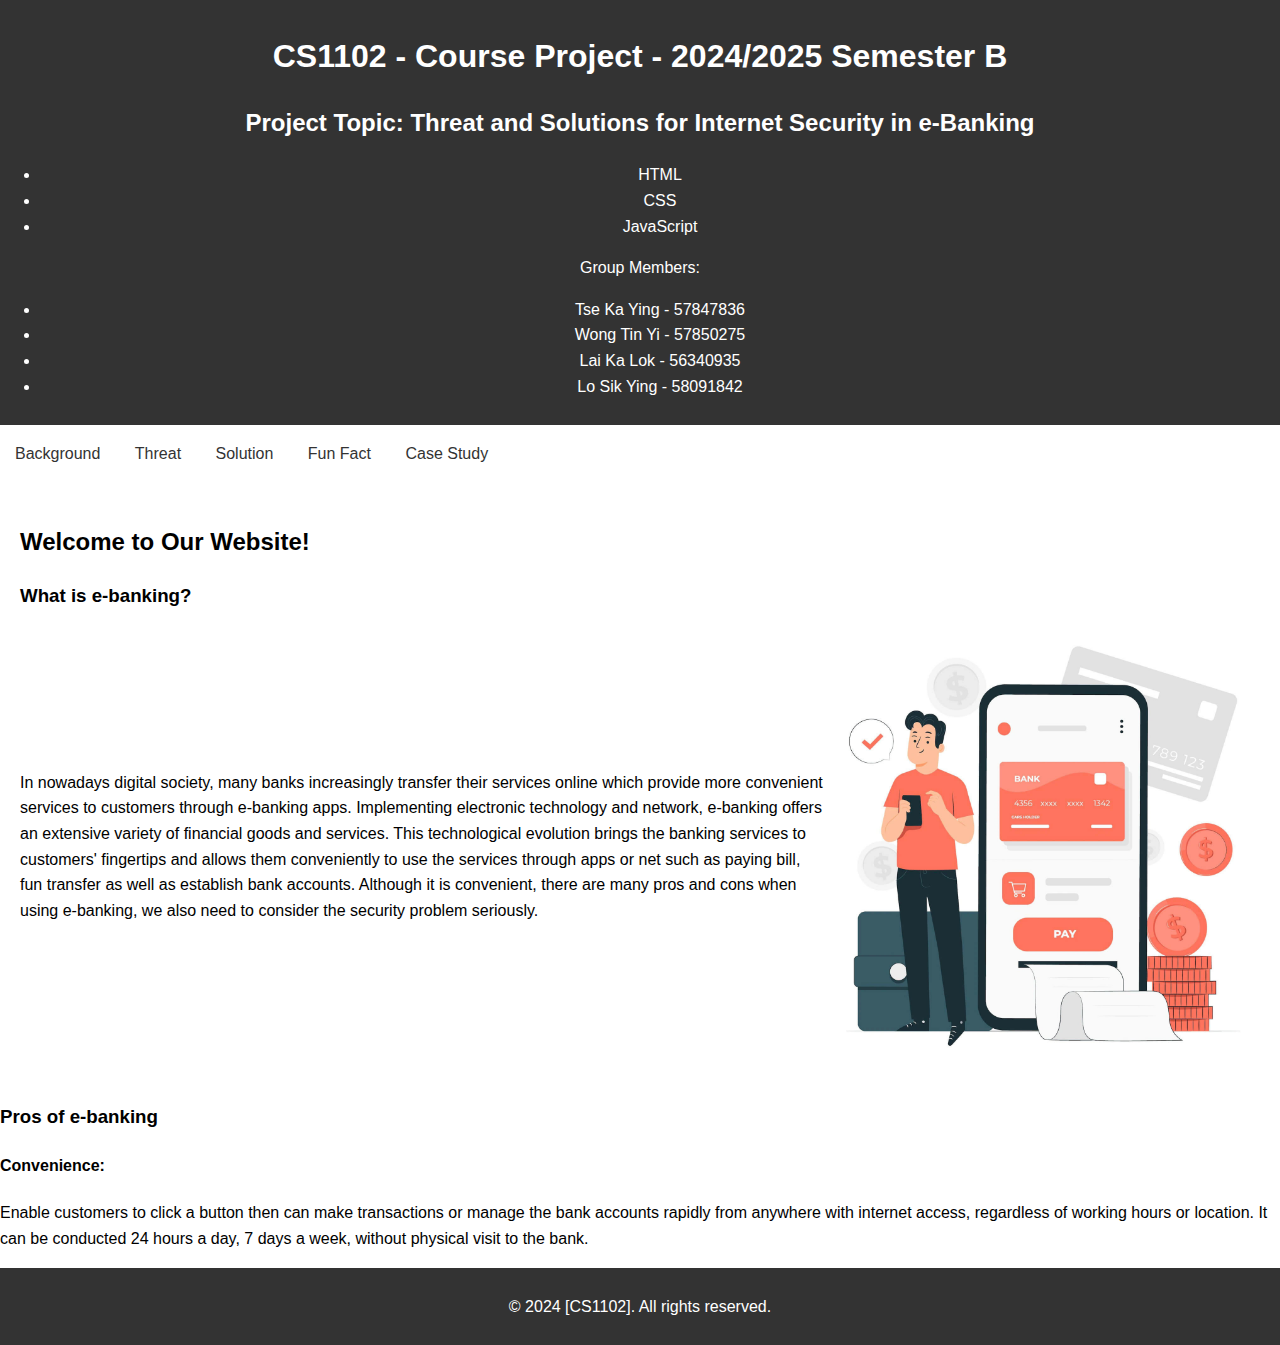
==== index.html @ 5066f64e "Update index.html" ====
<!DOCTYPE html>
<html lang="en">
<head>
    <meta charset="UTF-8">
    <meta name="viewport" content="width=device-width, initial-scale=1.0">
    <title>CS1102 - Project Topic</title>
    <link rel="stylesheet" href="styles.css">
</head>
<body>
    <header>
        <h1>CS1102 - Course Project - 2024/2025 Semester B</h1>
        <h2>Project Topic: Threat and Solutions for Internet Security in e-Banking</h2>
        <ul>
            <li>HTML</li>
            <li>CSS</li>
            <li>JavaScript</li>
            <!-- Add any other techniques you used -->
        </ul>
        <p>Group Members:</p>
        <ul>
            <li>Tse Ka Ying - 57847836</li>
            <li>Wong Tin Yi - 57850275</li>
            <li>Lai Ka Lok  - 56340935</li>
            <li>Lo Sik Ying - 58091842</li>
        </ul>
    </header>
    <nav>
        <ul>
            <li><a href="index.html">Background</a></li>
            <li><a href="about.html">Threat</a></li>
            <li><a href="discovery.html">Solution</a></li>
            <li><a href="funfact.html">Fun Fact</a></li>
            <li><a href="casestudy.html">Case Study</a></li>
        </ul>
    </nav>
    <main>
        <h2>Welcome to Our Website!</h2>
        <h3>What is e-banking?</h3>
        <div style="display: flex; align-items: center;">
            <p>In nowadays digital society, many banks increasingly transfer their services online which provide more convenient services to customers through e-banking apps. Implementing electronic technology and network, e-banking offers an extensive variety of financial goods and services. This technological evolution brings the banking services to customers' fingertips and allows them conveniently to use the services through apps or net such as paying bill, fun transfer as well as establish bank accounts. Although it is convenient, there are many pros and cons when using e-banking, we also need to consider the security problem seriously.</p>
            <img src="Background 1.JPG" style="max-width:35%; height:auto;">
        </div>
    </main>
        <h3>Pros of e-banking</h3>
        <h4>Convenience:</h4> <p>Enable customers to click a button then can make transactions or manage the bank accounts rapidly from anywhere with internet access, regardless of working hours or location. It can be conducted 24 hours a day, 7 days a week, without physical visit to the bank.</p>
   <footer>
        <p>&copy; 2024 [CS1102]. All rights reserved.</p>
    </footer>
    <script src="script.js"></script>
</body>
</html>
---- styles.css ----
body {
    font-family: Arial, sans-serif;
    line-height: 1.6;
    margin: 0;
    padding: 0;
}

header {
    background: #333;
    color: #fff;
    padding: 10px 0;
    text-align: center;
}

nav ul {
    list-style: none;
    padding: 0;
}

nav ul li {
    display: inline;
    margin: 0 15px;
}

nav ul li a {
    text-decoration: none;
    color: #333;
}

main {
    padding: 20px;
}

footer {
    text-align: center;
    padding: 10px 0;
    background: #333;
    color: #fff;
    position: relative;
    bottom: 0;
    width: 100%;
}
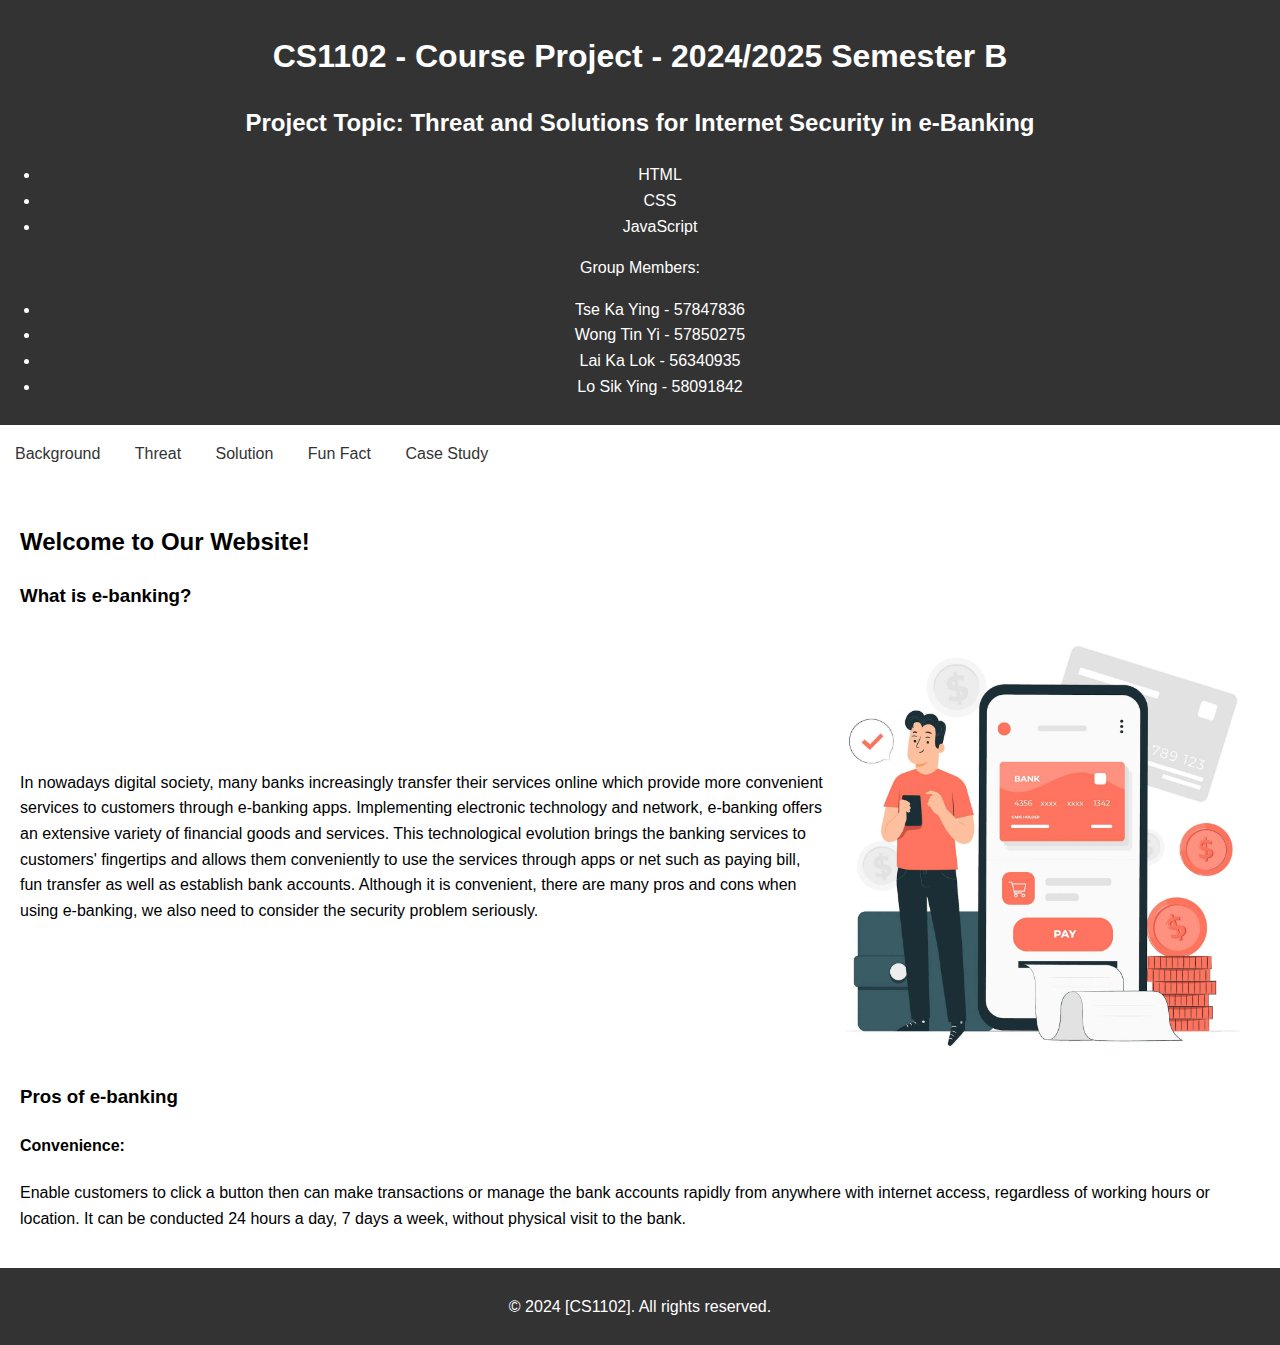
==== commit e295b2f1: "Update index.html" ====
--- a/index.html
+++ b/index.html
@@ -40,9 +40,10 @@
             <p>In nowadays digital society, many banks increasingly transfer their services online which provide more convenient services to customers through e-banking apps. Implementing electronic technology and network, e-banking offers an extensive variety of financial goods and services. This technological evolution brings the banking services to customers' fingertips and allows them conveniently to use the services through apps or net such as paying bill, fun transfer as well as establish bank accounts. Although it is convenient, there are many pros and cons when using e-banking, we also need to consider the security problem seriously.</p>
             <img src="Background 1.JPG" style="max-width:35%; height:auto;">
         </div>
+         <h3>Pros of e-banking</h3>
+        <h4>Convenience:</h4> <p>Enable customers to click a button then can make transactions or manage the bank accounts rapidly from anywhere with internet access, regardless of working hours or location. It can be conducted 24 hours a day, 7 days a week, without physical visit to the bank.</p>
     </main>
-        <h3>Pros of e-banking</h3>
-        <h4>Convenience:</h4> <p>Enable customers to click a button then can make transactions or manage the bank accounts rapidly from anywhere with internet access, regardless of working hours or location. It can be conducted 24 hours a day, 7 days a week, without physical visit to the bank.</p>
+        
    <footer>
         <p>&copy; 2024 [CS1102]. All rights reserved.</p>
     </footer>
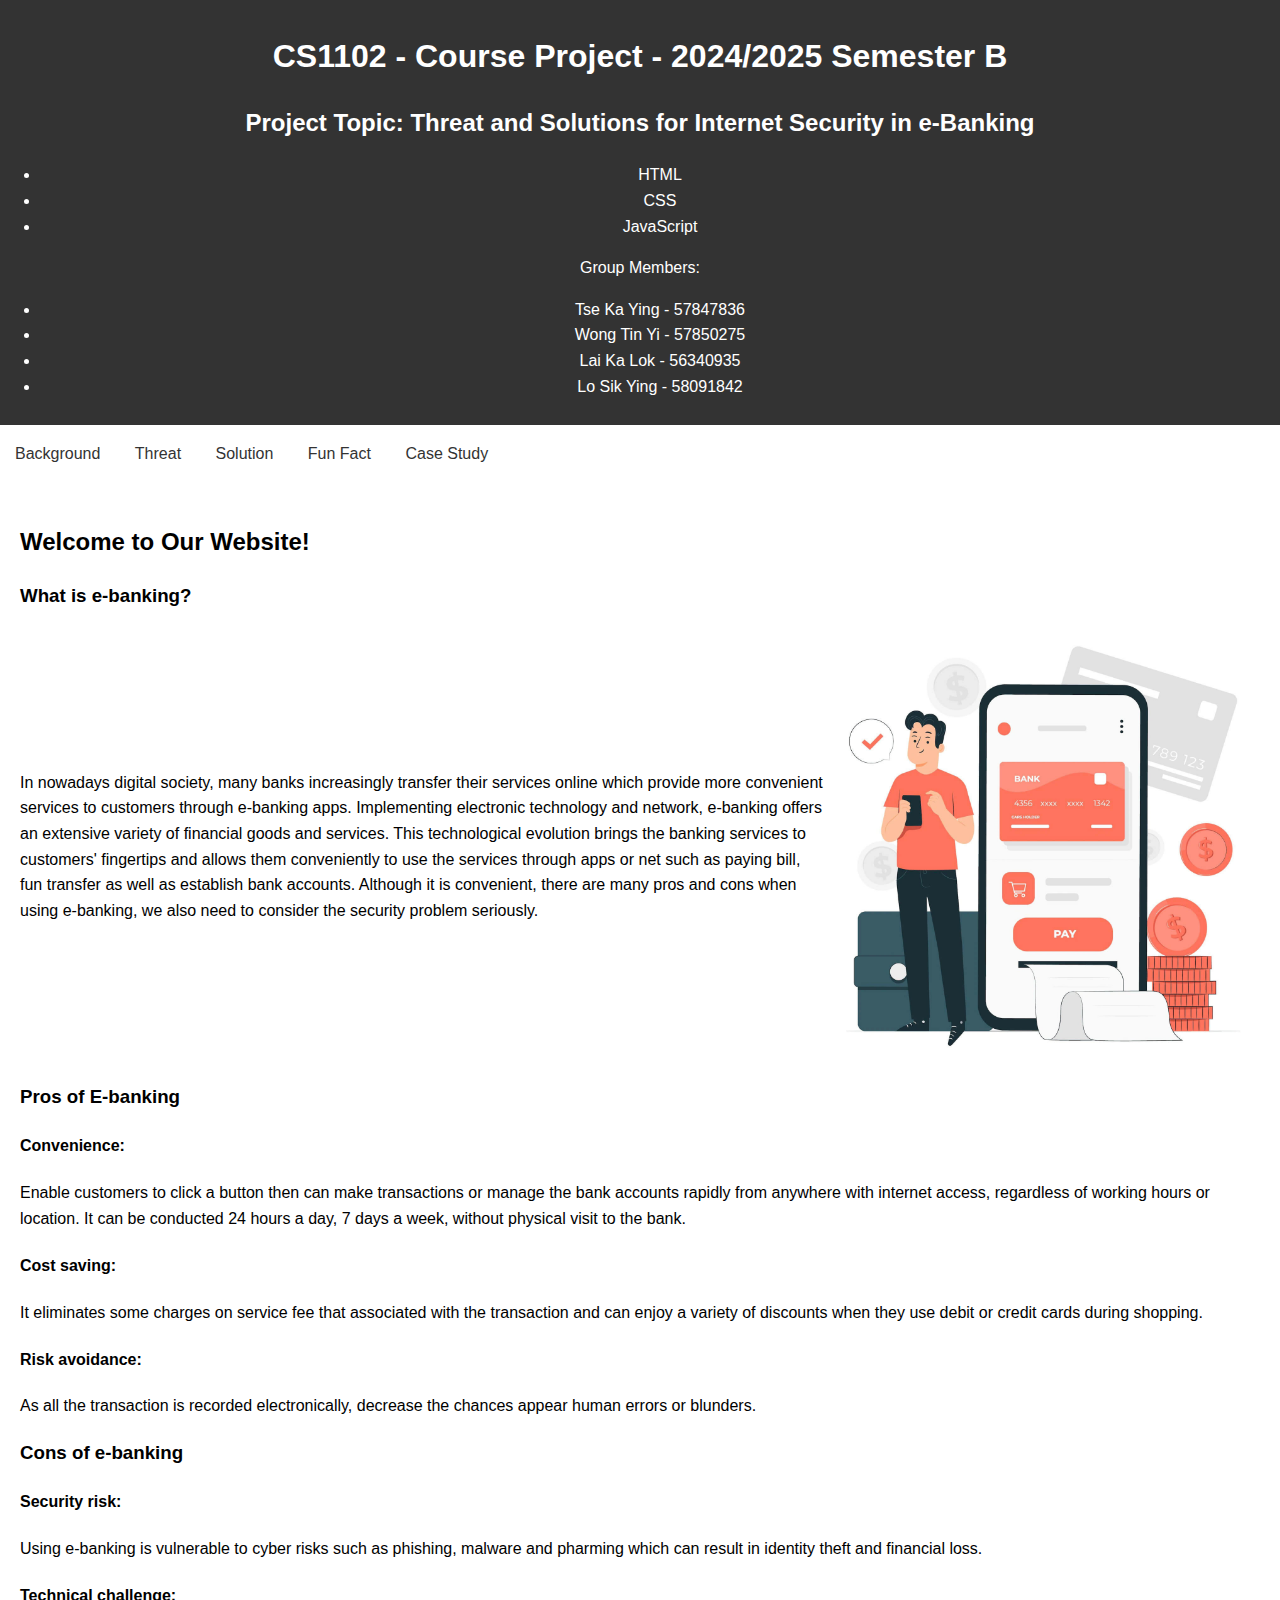
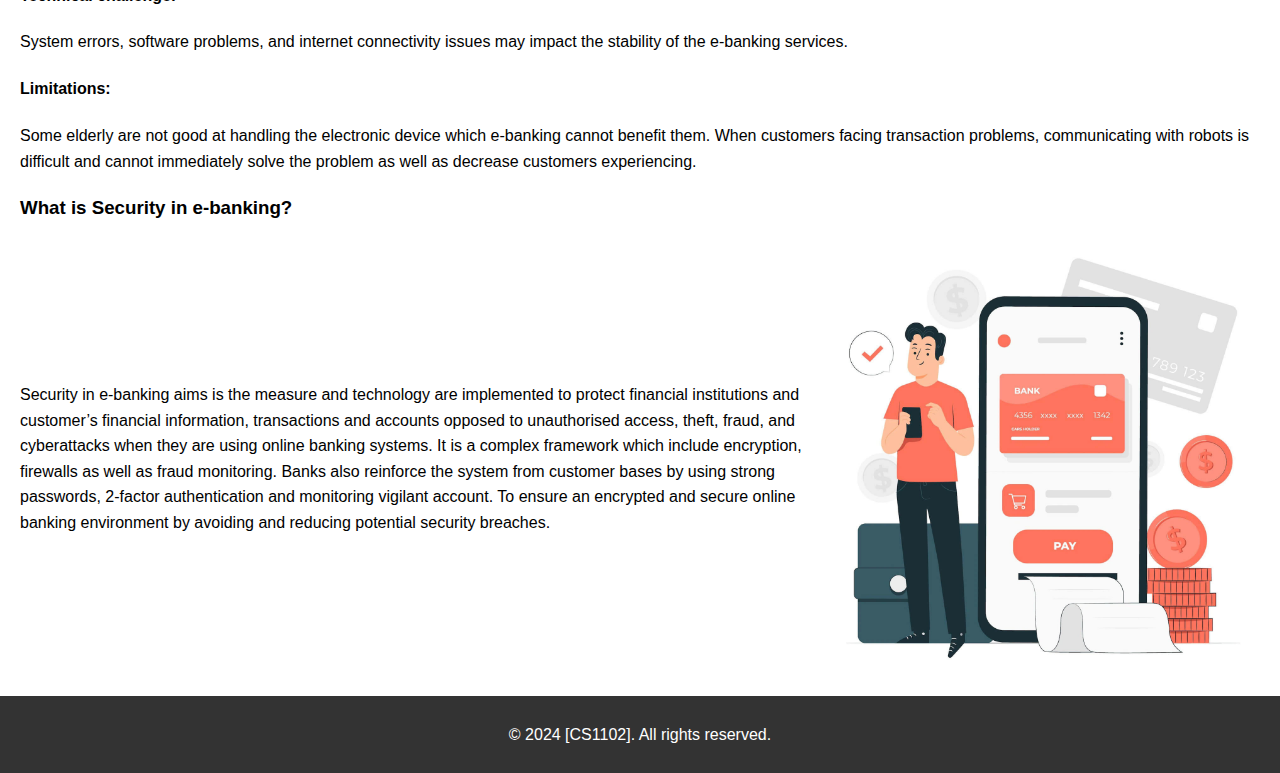
==== commit f1409c7d: "Update index.html" ====
--- a/index.html
+++ b/index.html
@@ -40,8 +40,19 @@
             <p>In nowadays digital society, many banks increasingly transfer their services online which provide more convenient services to customers through e-banking apps. Implementing electronic technology and network, e-banking offers an extensive variety of financial goods and services. This technological evolution brings the banking services to customers' fingertips and allows them conveniently to use the services through apps or net such as paying bill, fun transfer as well as establish bank accounts. Although it is convenient, there are many pros and cons when using e-banking, we also need to consider the security problem seriously.</p>
             <img src="Background 1.JPG" style="max-width:35%; height:auto;">
         </div>
-         <h3>Pros of e-banking</h3>
+         <h3>Pros of E-banking</h3>
         <h4>Convenience:</h4> <p>Enable customers to click a button then can make transactions or manage the bank accounts rapidly from anywhere with internet access, regardless of working hours or location. It can be conducted 24 hours a day, 7 days a week, without physical visit to the bank.</p>
+        <h4>Cost saving:</h4> <p>It eliminates some charges on service fee that associated with the transaction and can enjoy a variety of discounts when they use debit or credit cards during shopping.</p>
+        <h4>Risk avoidance:</h4> <p> As all the transaction is recorded electronically, decrease the chances appear human errors or blunders.</p>
+         <h3>Cons of e-banking</h3>
+        <h4>Security risk:</h4> <p>Using e-banking is vulnerable to cyber risks such as phishing, malware and pharming which can result in identity theft and financial loss.</p>
+        <h4>Technical challenge:</h4> <p>System errors, software problems, and internet connectivity issues may impact the stability of the e-banking services.</p>
+        <h4>Limitations:</h4> <p> Some elderly are not good at handling the electronic device which e-banking cannot benefit them. When customers facing transaction problems, communicating with robots is difficult and cannot immediately solve the problem as well as decrease customers experiencing.</p>
+        <h3>What is Security in e-banking?</h3>
+        <div style="display: flex; align-items: center;">
+            <p>Security in e-banking aims is the measure and technology are implemented to protect financial institutions and customer’s financial information, transactions and accounts opposed to unauthorised access, theft, fraud, and cyberattacks when they are using online banking systems. It is a complex framework which include encryption, firewalls as well as fraud monitoring. Banks also reinforce the system from customer bases by using strong passwords, 2-factor authentication and monitoring vigilant account. To ensure an encrypted and secure online banking environment by avoiding and reducing potential security breaches.</p>
+            <img src="Background 1.JPG" style="max-width:35%; height:auto;">
+        </div>
     </main>
         
    <footer>
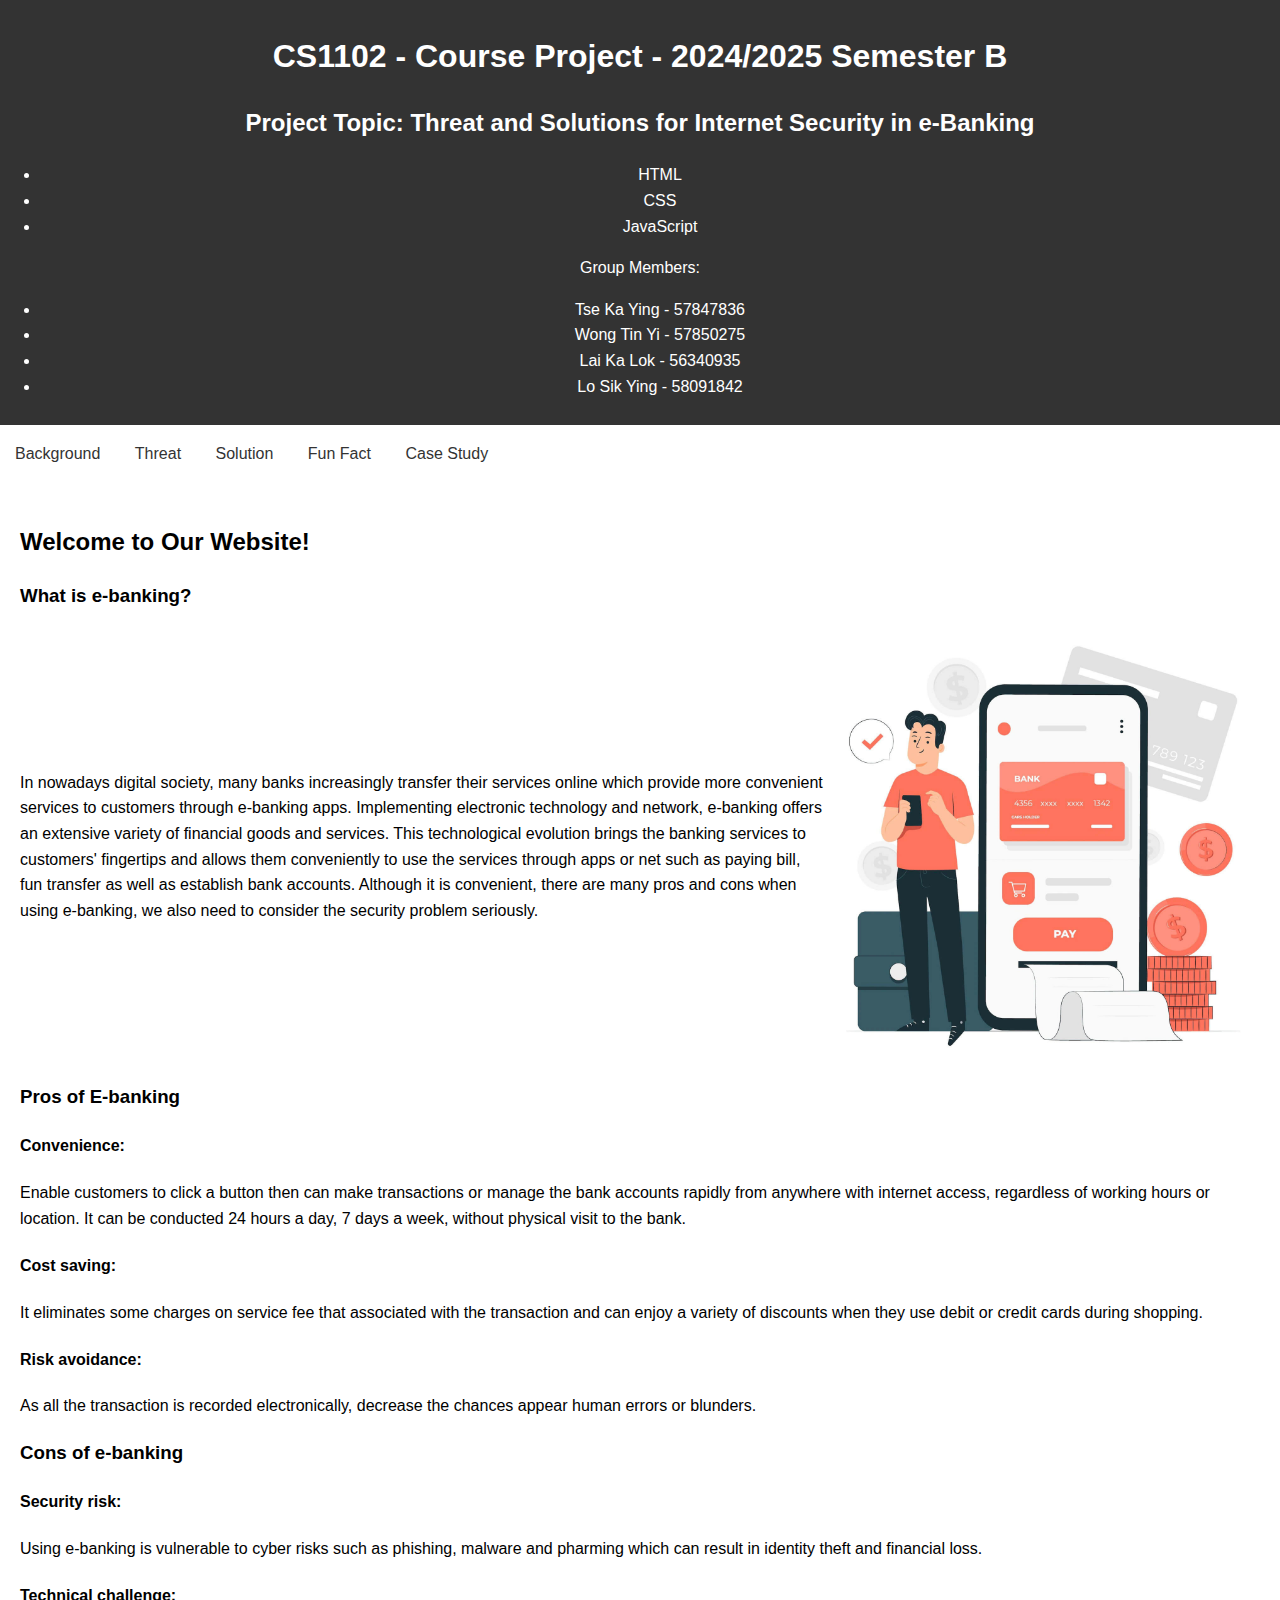
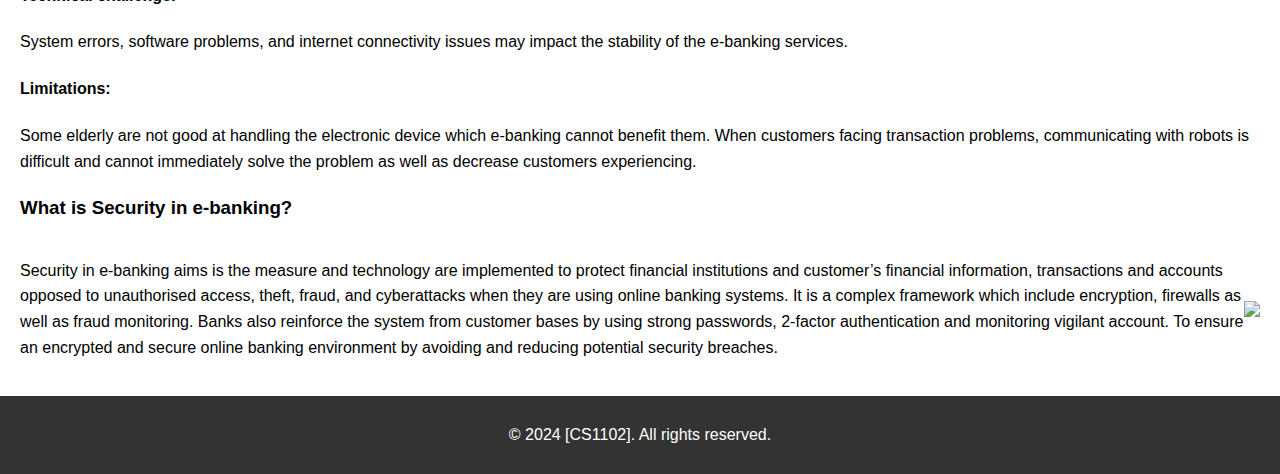
==== commit 0a09b7dd: "Update index.html" ====
--- a/index.html
+++ b/index.html
@@ -51,7 +51,7 @@
         <h3>What is Security in e-banking?</h3>
         <div style="display: flex; align-items: center;">
             <p>Security in e-banking aims is the measure and technology are implemented to protect financial institutions and customer’s financial information, transactions and accounts opposed to unauthorised access, theft, fraud, and cyberattacks when they are using online banking systems. It is a complex framework which include encryption, firewalls as well as fraud monitoring. Banks also reinforce the system from customer bases by using strong passwords, 2-factor authentication and monitoring vigilant account. To ensure an encrypted and secure online banking environment by avoiding and reducing potential security breaches.</p>
-            <img src="Background 1.JPG" style="max-width:35%; height:auto;">
+            <img src="Security.jpg" style="max-width:35%; height:auto;">
         </div>
     </main>
         
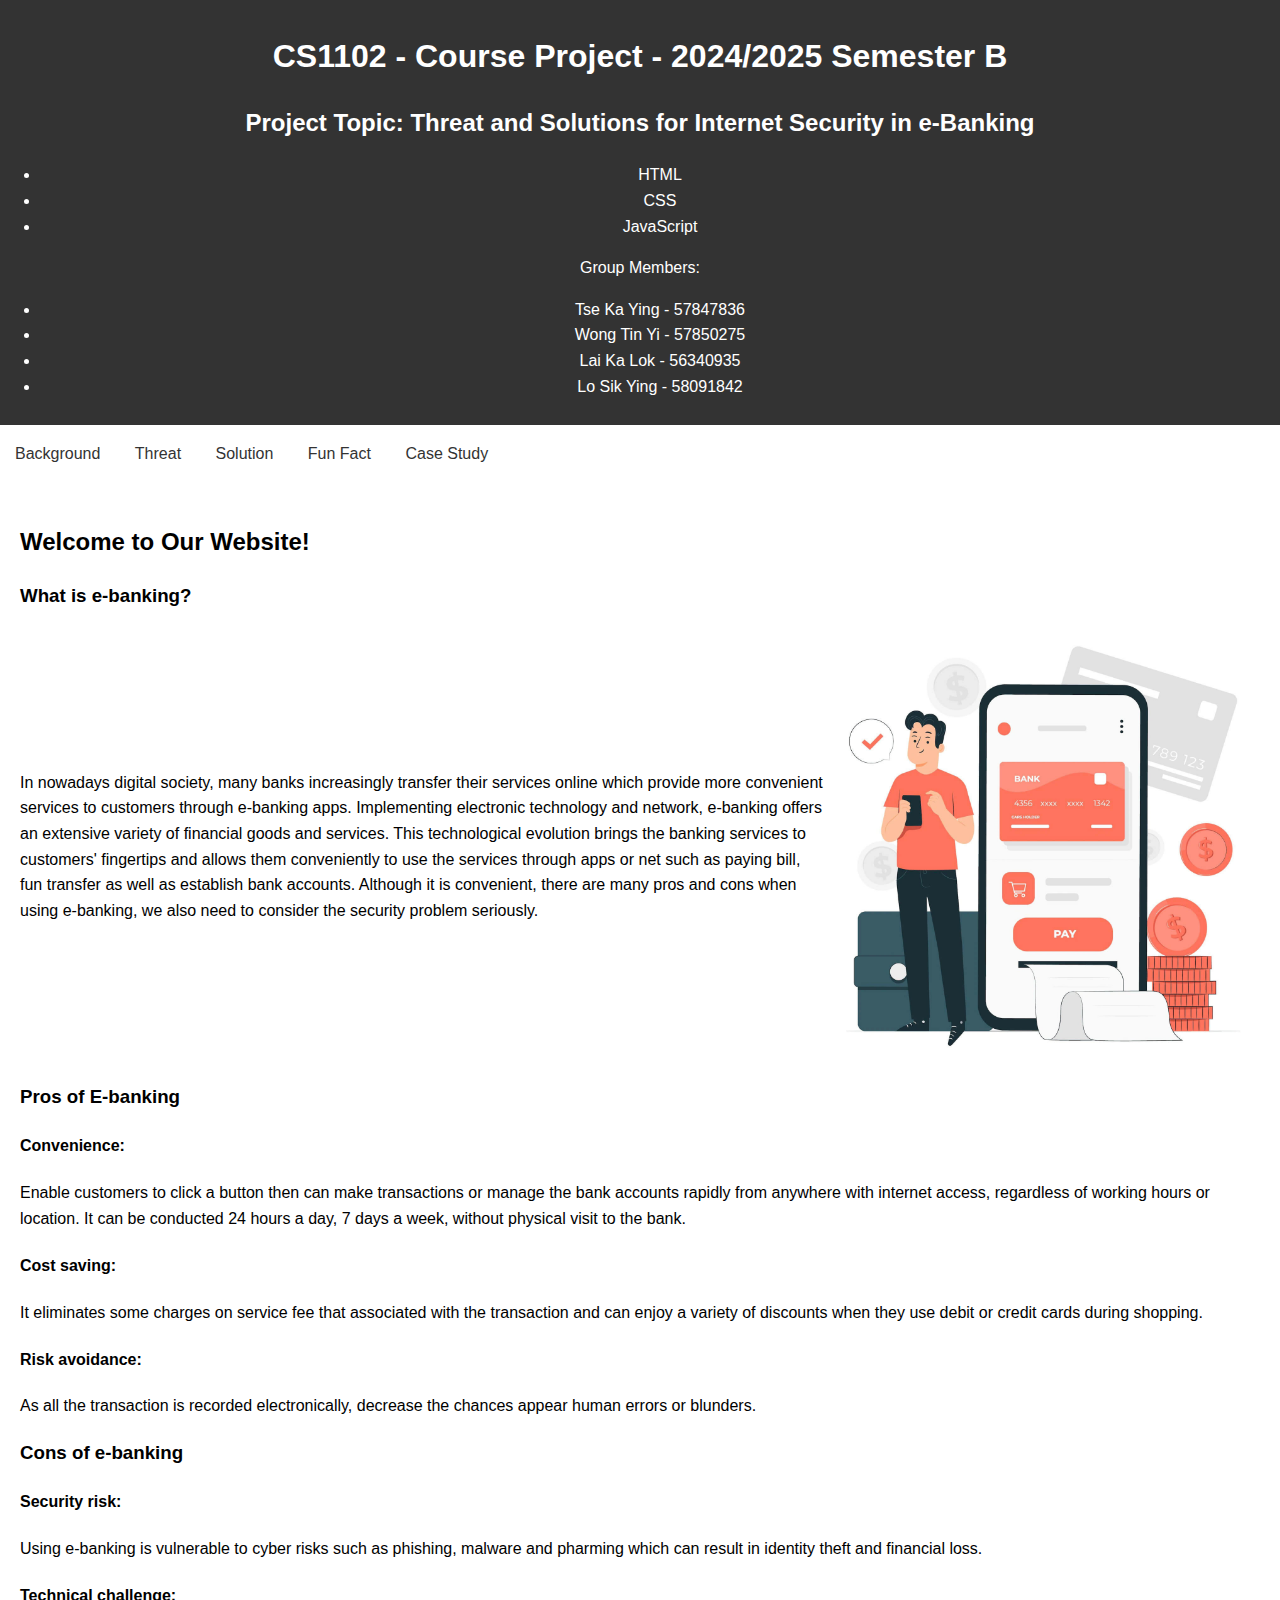
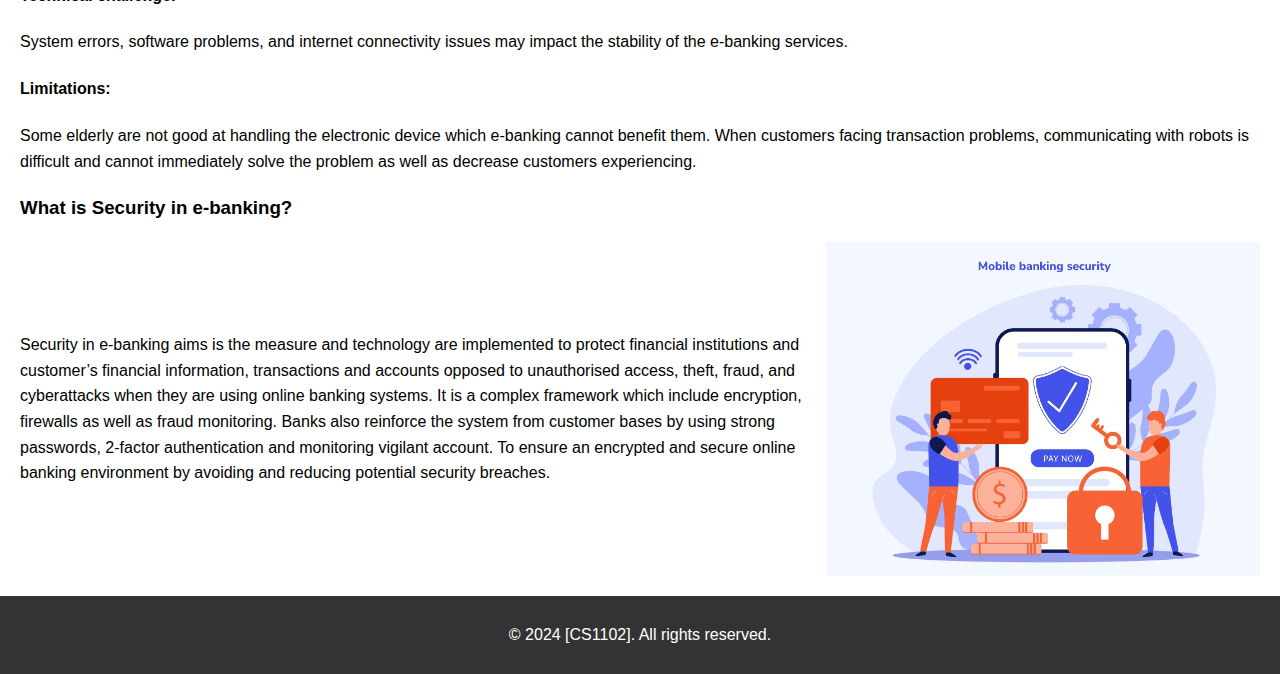
==== commit ffa7bb47: "Update index.html" ====
--- a/index.html
+++ b/index.html
@@ -51,7 +51,7 @@
         <h3>What is Security in e-banking?</h3>
         <div style="display: flex; align-items: center;">
             <p>Security in e-banking aims is the measure and technology are implemented to protect financial institutions and customer’s financial information, transactions and accounts opposed to unauthorised access, theft, fraud, and cyberattacks when they are using online banking systems. It is a complex framework which include encryption, firewalls as well as fraud monitoring. Banks also reinforce the system from customer bases by using strong passwords, 2-factor authentication and monitoring vigilant account. To ensure an encrypted and secure online banking environment by avoiding and reducing potential security breaches.</p>
-            <img src="Security.jpg" style="max-width:35%; height:auto;">
+            <img src="Security .jpg" style="max-width:35%; height:auto;">
         </div>
     </main>
         
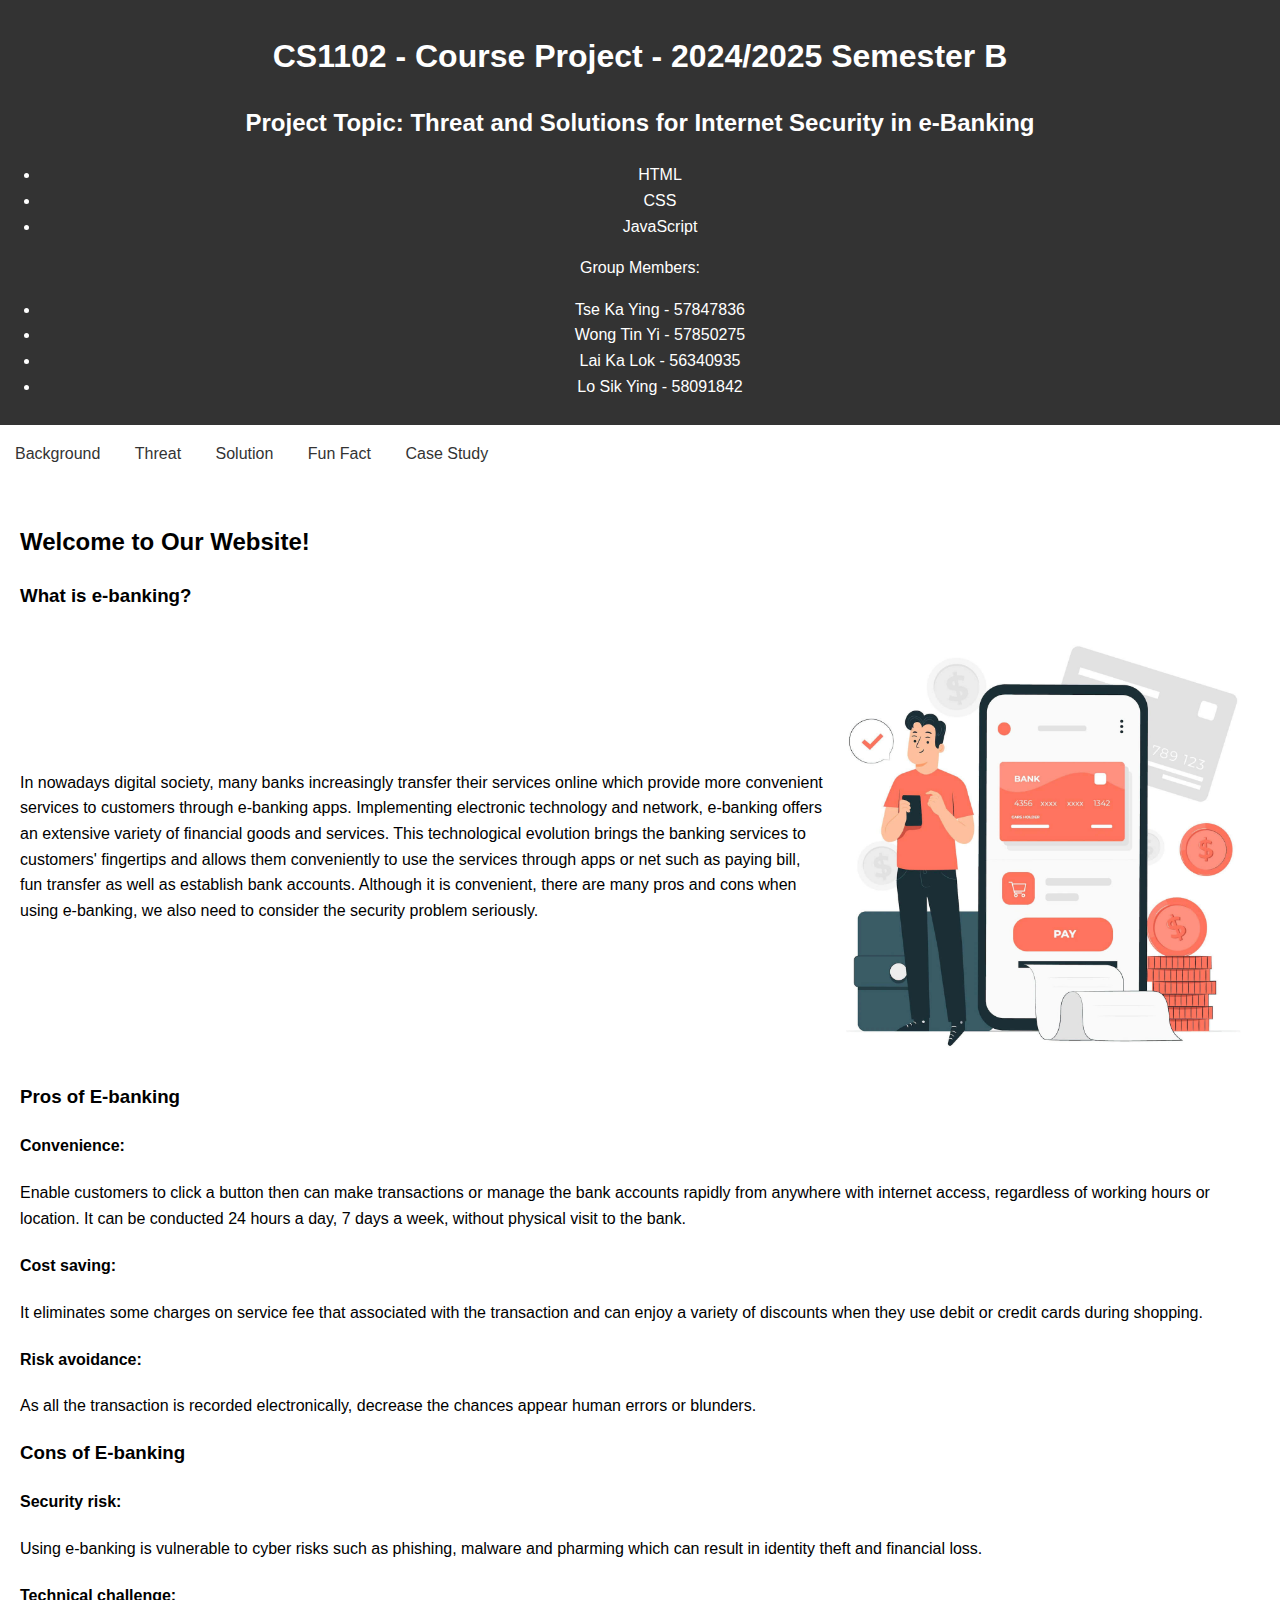
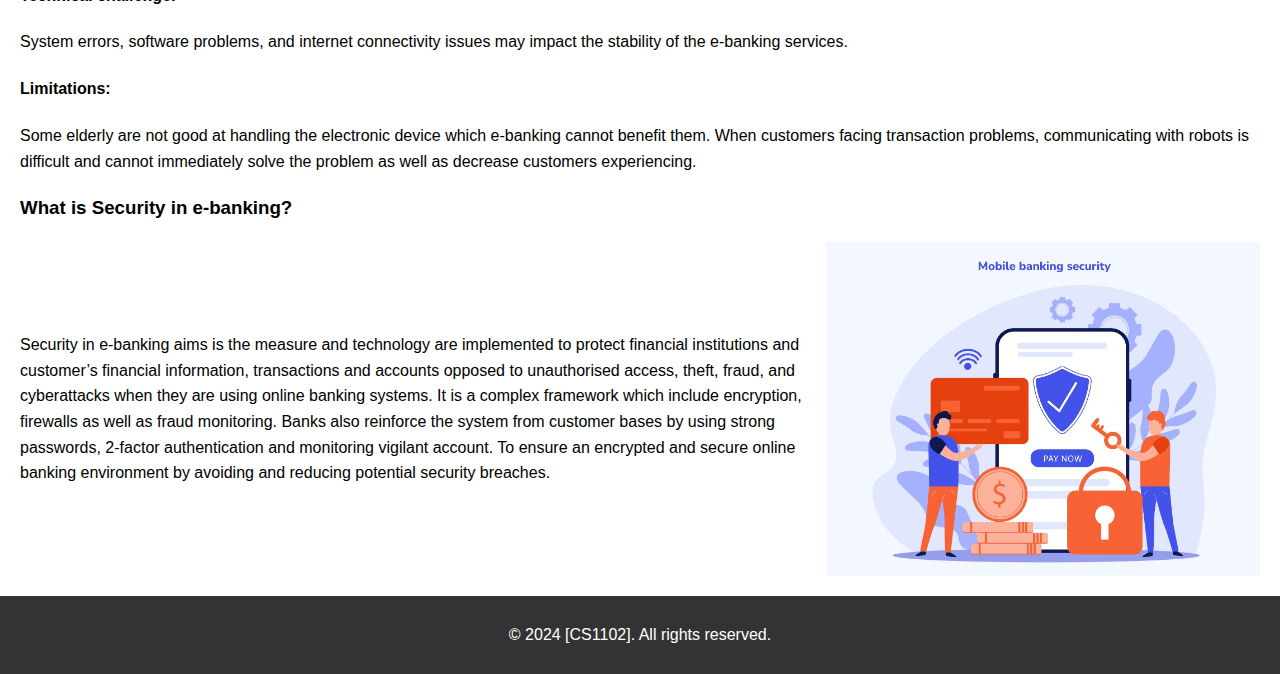
==== commit 2ed8293b: "Update index.html" ====
--- a/index.html
+++ b/index.html
@@ -44,7 +44,7 @@
         <h4>Convenience:</h4> <p>Enable customers to click a button then can make transactions or manage the bank accounts rapidly from anywhere with internet access, regardless of working hours or location. It can be conducted 24 hours a day, 7 days a week, without physical visit to the bank.</p>
         <h4>Cost saving:</h4> <p>It eliminates some charges on service fee that associated with the transaction and can enjoy a variety of discounts when they use debit or credit cards during shopping.</p>
         <h4>Risk avoidance:</h4> <p> As all the transaction is recorded electronically, decrease the chances appear human errors or blunders.</p>
-         <h3>Cons of e-banking</h3>
+         <h3>Cons of E-banking</h3>
         <h4>Security risk:</h4> <p>Using e-banking is vulnerable to cyber risks such as phishing, malware and pharming which can result in identity theft and financial loss.</p>
         <h4>Technical challenge:</h4> <p>System errors, software problems, and internet connectivity issues may impact the stability of the e-banking services.</p>
         <h4>Limitations:</h4> <p> Some elderly are not good at handling the electronic device which e-banking cannot benefit them. When customers facing transaction problems, communicating with robots is difficult and cannot immediately solve the problem as well as decrease customers experiencing.</p>
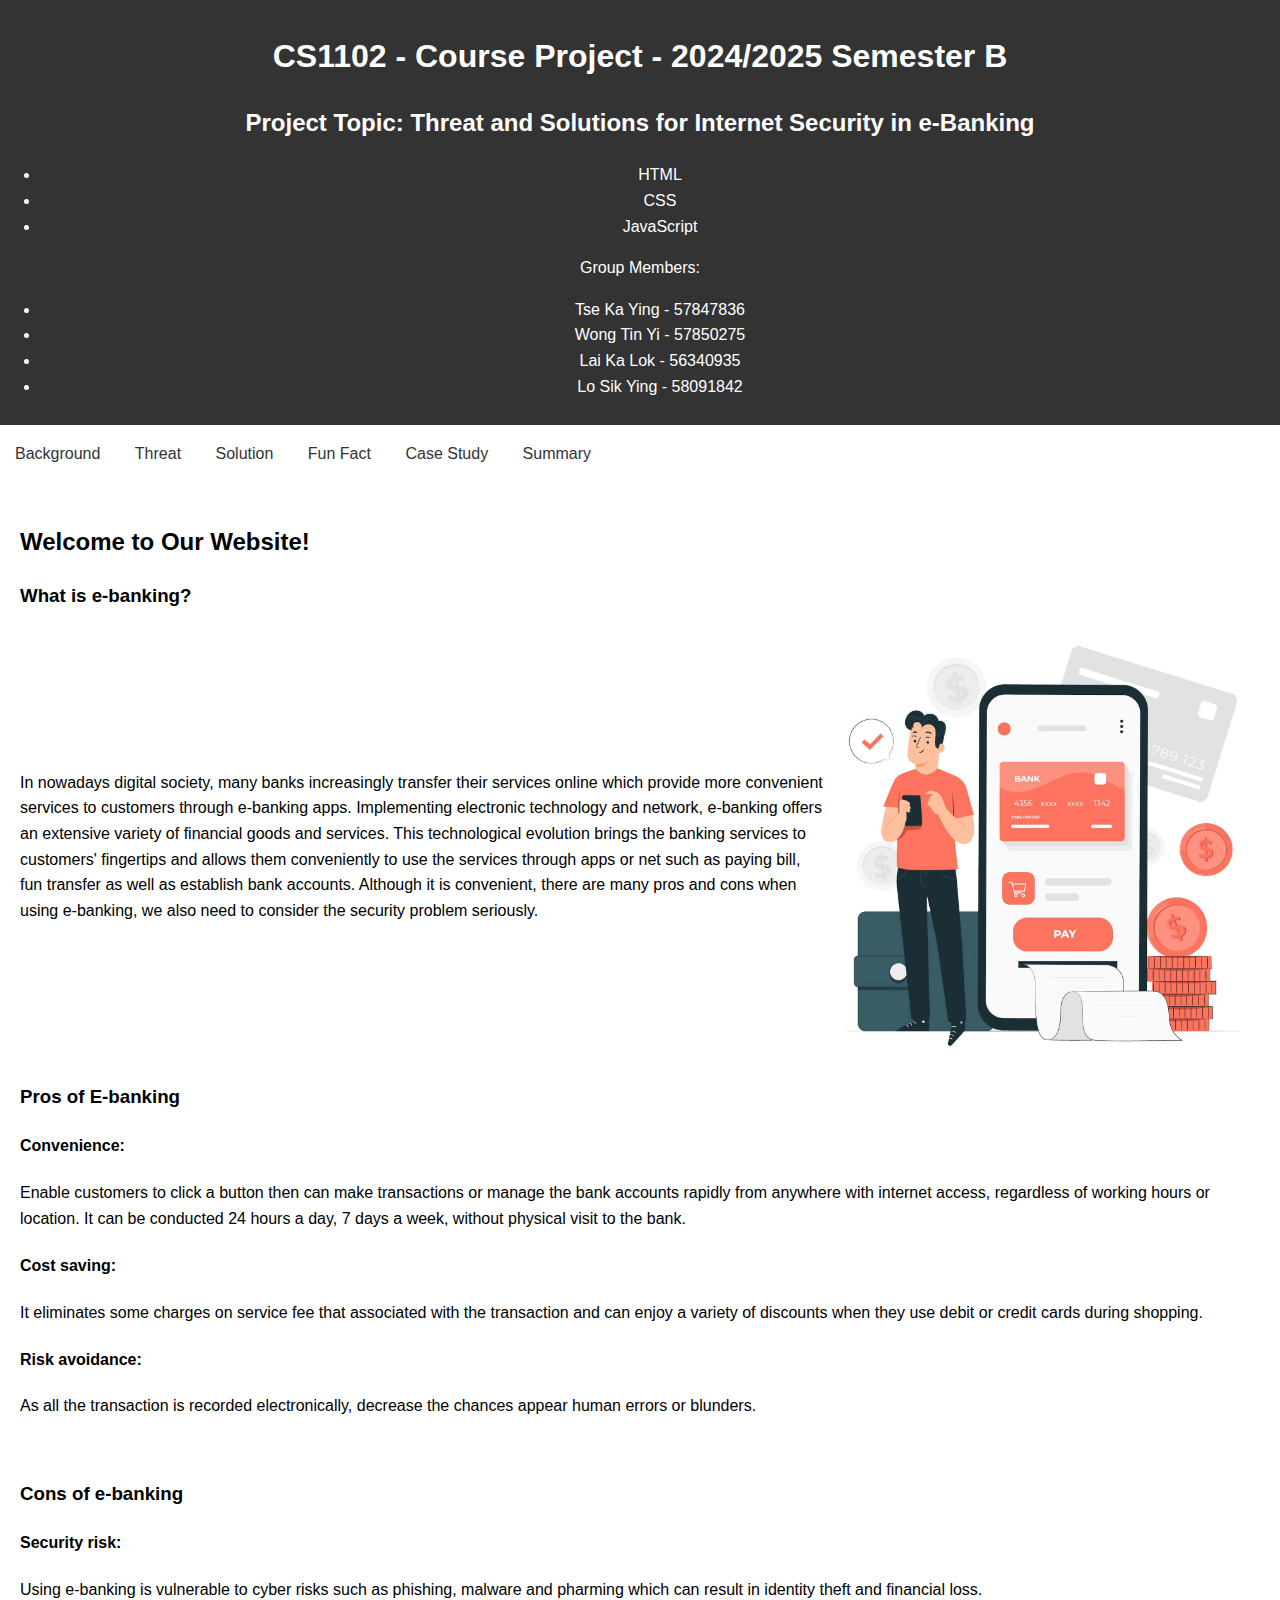
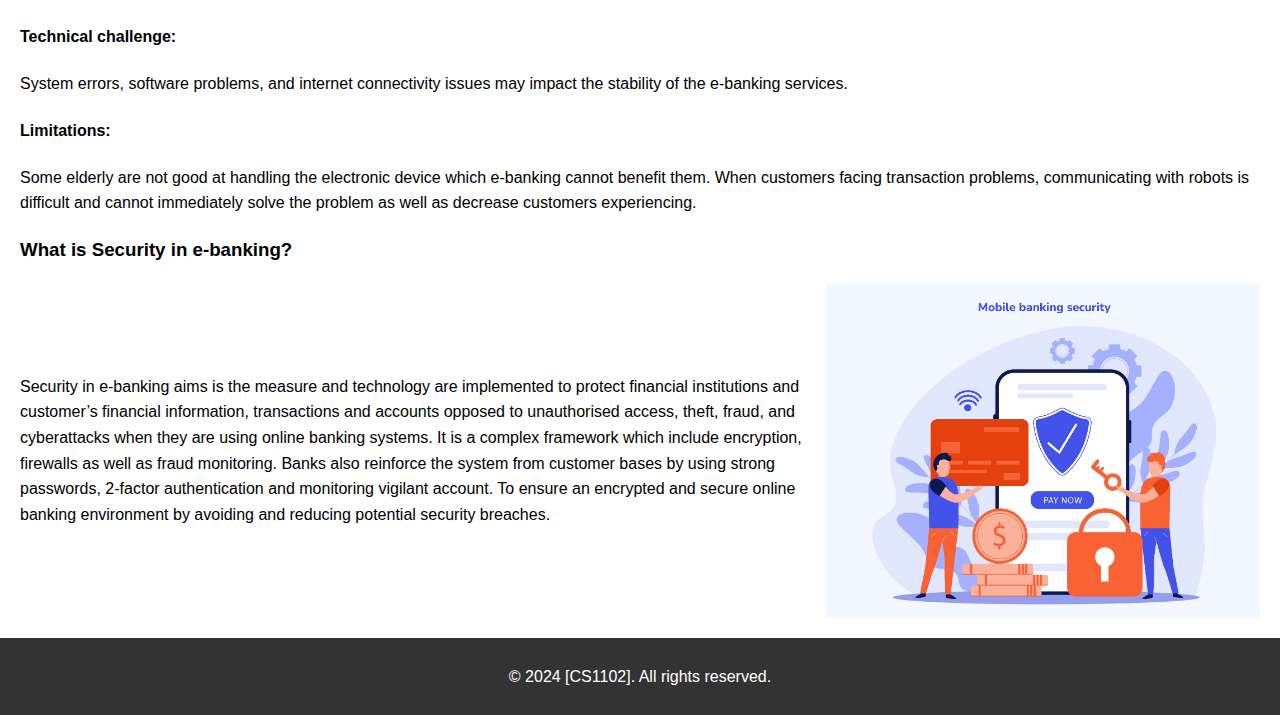
==== commit 83ffb319: "Update index.html" ====
--- a/index.html
+++ b/index.html
@@ -31,6 +31,7 @@
             <li><a href="discovery.html">Solution</a></li>
             <li><a href="funfact.html">Fun Fact</a></li>
             <li><a href="casestudy.html">Case Study</a></li>
+            <li><a href="summary.html">Summary</a></li>
         </ul>
     </nav>
     <main>
@@ -44,7 +45,8 @@
         <h4>Convenience:</h4> <p>Enable customers to click a button then can make transactions or manage the bank accounts rapidly from anywhere with internet access, regardless of working hours or location. It can be conducted 24 hours a day, 7 days a week, without physical visit to the bank.</p>
         <h4>Cost saving:</h4> <p>It eliminates some charges on service fee that associated with the transaction and can enjoy a variety of discounts when they use debit or credit cards during shopping.</p>
         <h4>Risk avoidance:</h4> <p> As all the transaction is recorded electronically, decrease the chances appear human errors or blunders.</p>
-         <h3>Cons of E-banking</h3>
+        <br>
+        <h3>Cons of e-banking</h3>
         <h4>Security risk:</h4> <p>Using e-banking is vulnerable to cyber risks such as phishing, malware and pharming which can result in identity theft and financial loss.</p>
         <h4>Technical challenge:</h4> <p>System errors, software problems, and internet connectivity issues may impact the stability of the e-banking services.</p>
         <h4>Limitations:</h4> <p> Some elderly are not good at handling the electronic device which e-banking cannot benefit them. When customers facing transaction problems, communicating with robots is difficult and cannot immediately solve the problem as well as decrease customers experiencing.</p>
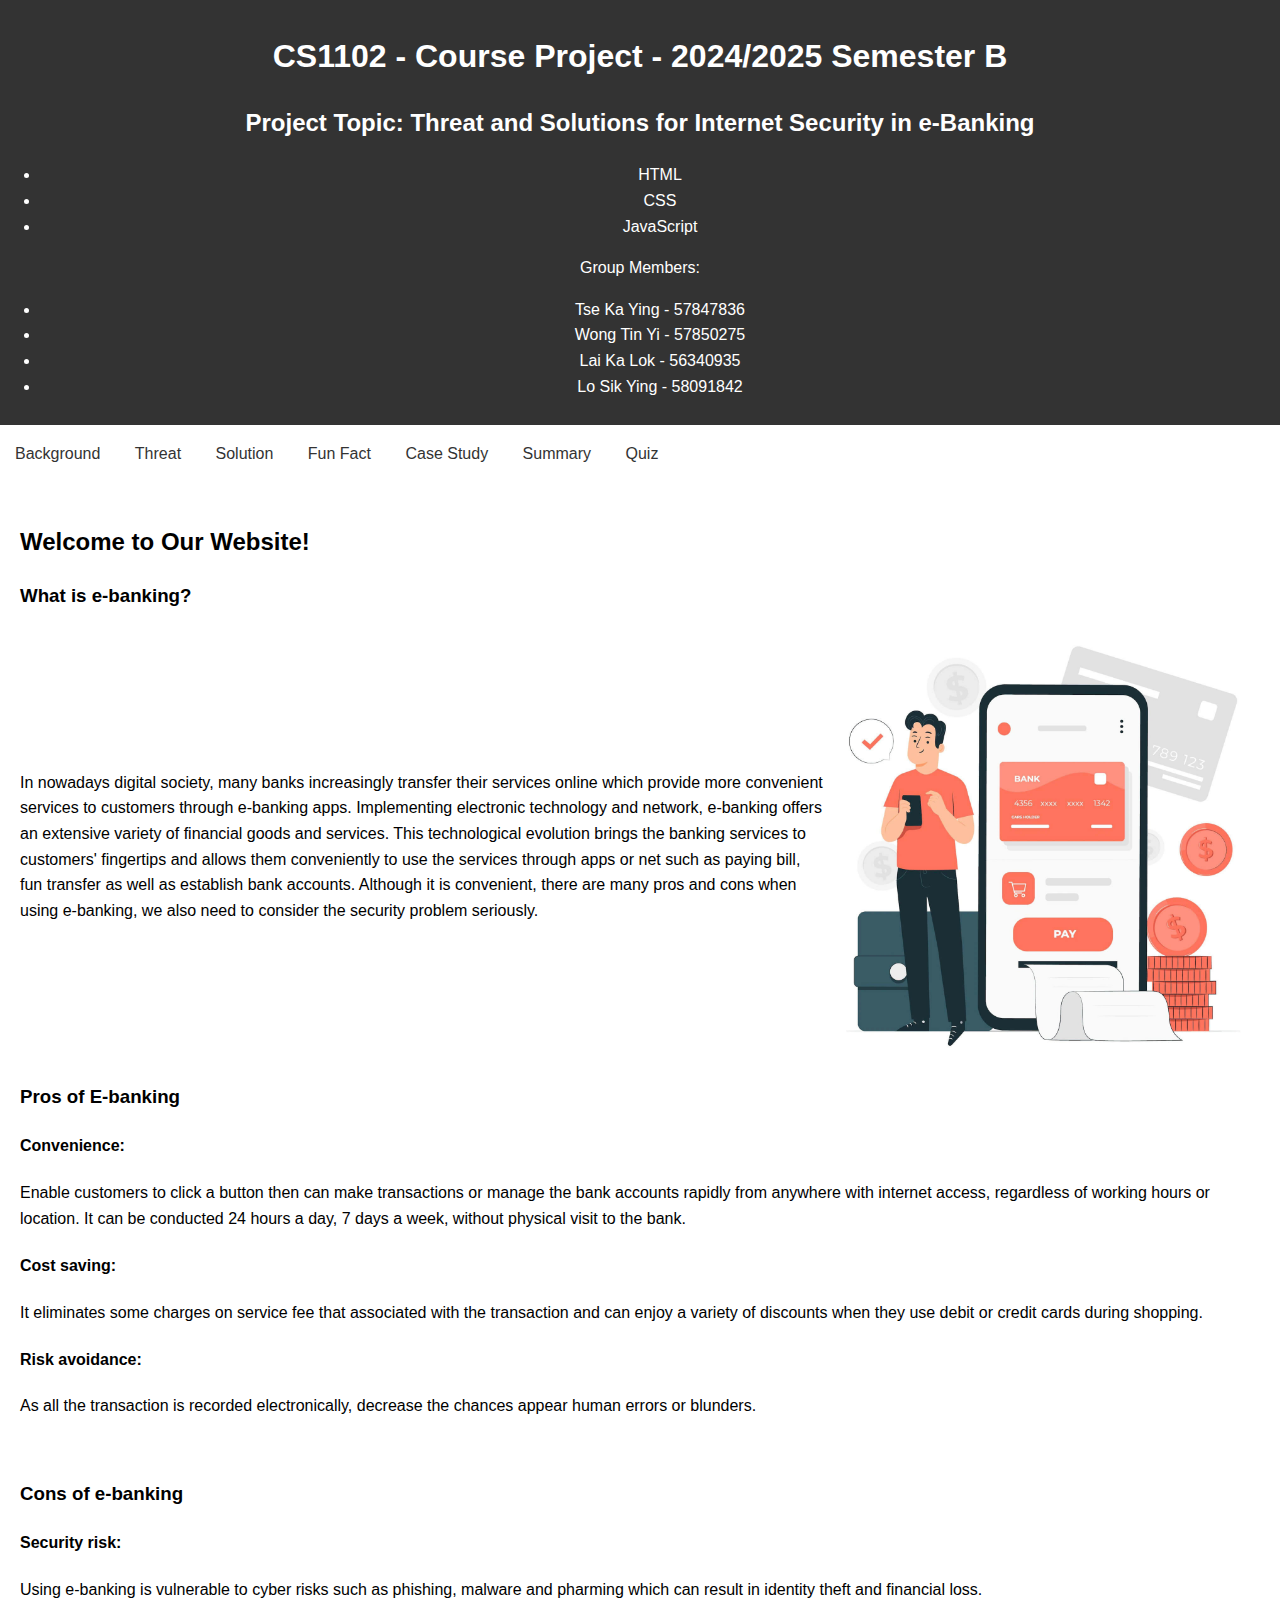
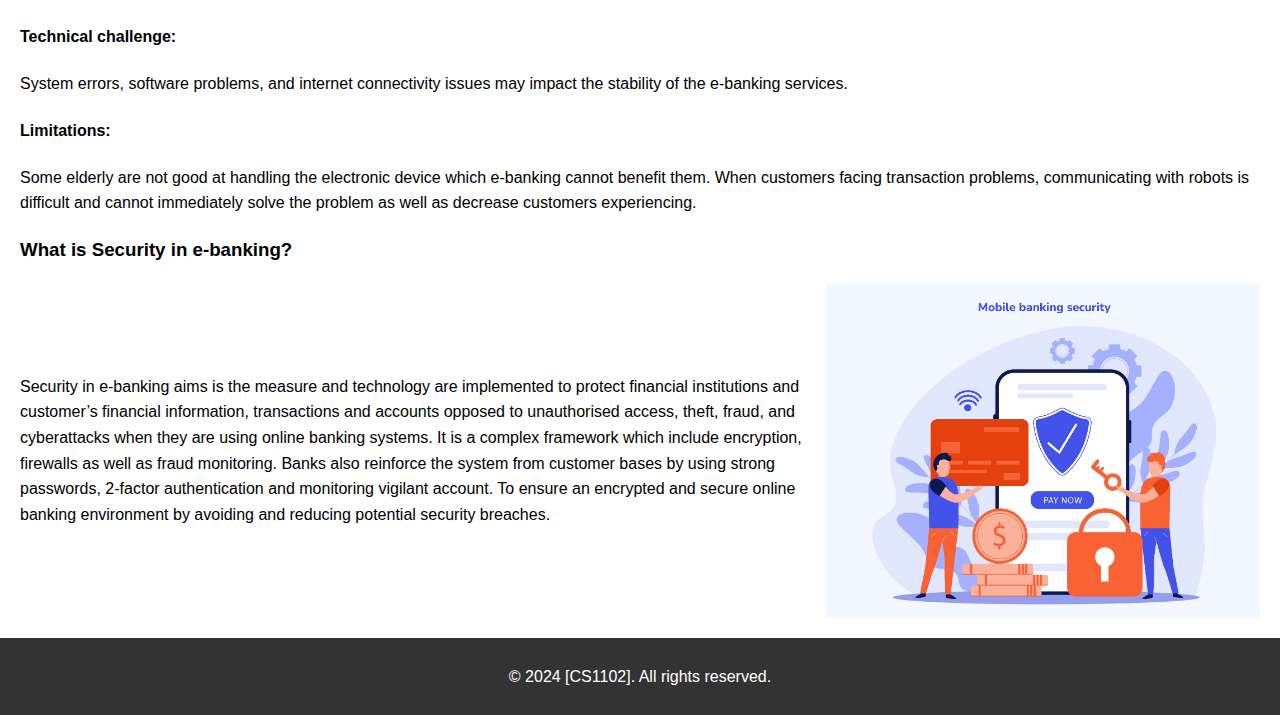
==== commit 87e9dd45: "Added quiz.html" ====
--- a/index.html
+++ b/index.html
@@ -32,6 +32,7 @@
             <li><a href="funfact.html">Fun Fact</a></li>
             <li><a href="casestudy.html">Case Study</a></li>
             <li><a href="summary.html">Summary</a></li>
+            <li><a href="quiz.html">Quiz</a></li>
         </ul>
     </nav>
     <main>
